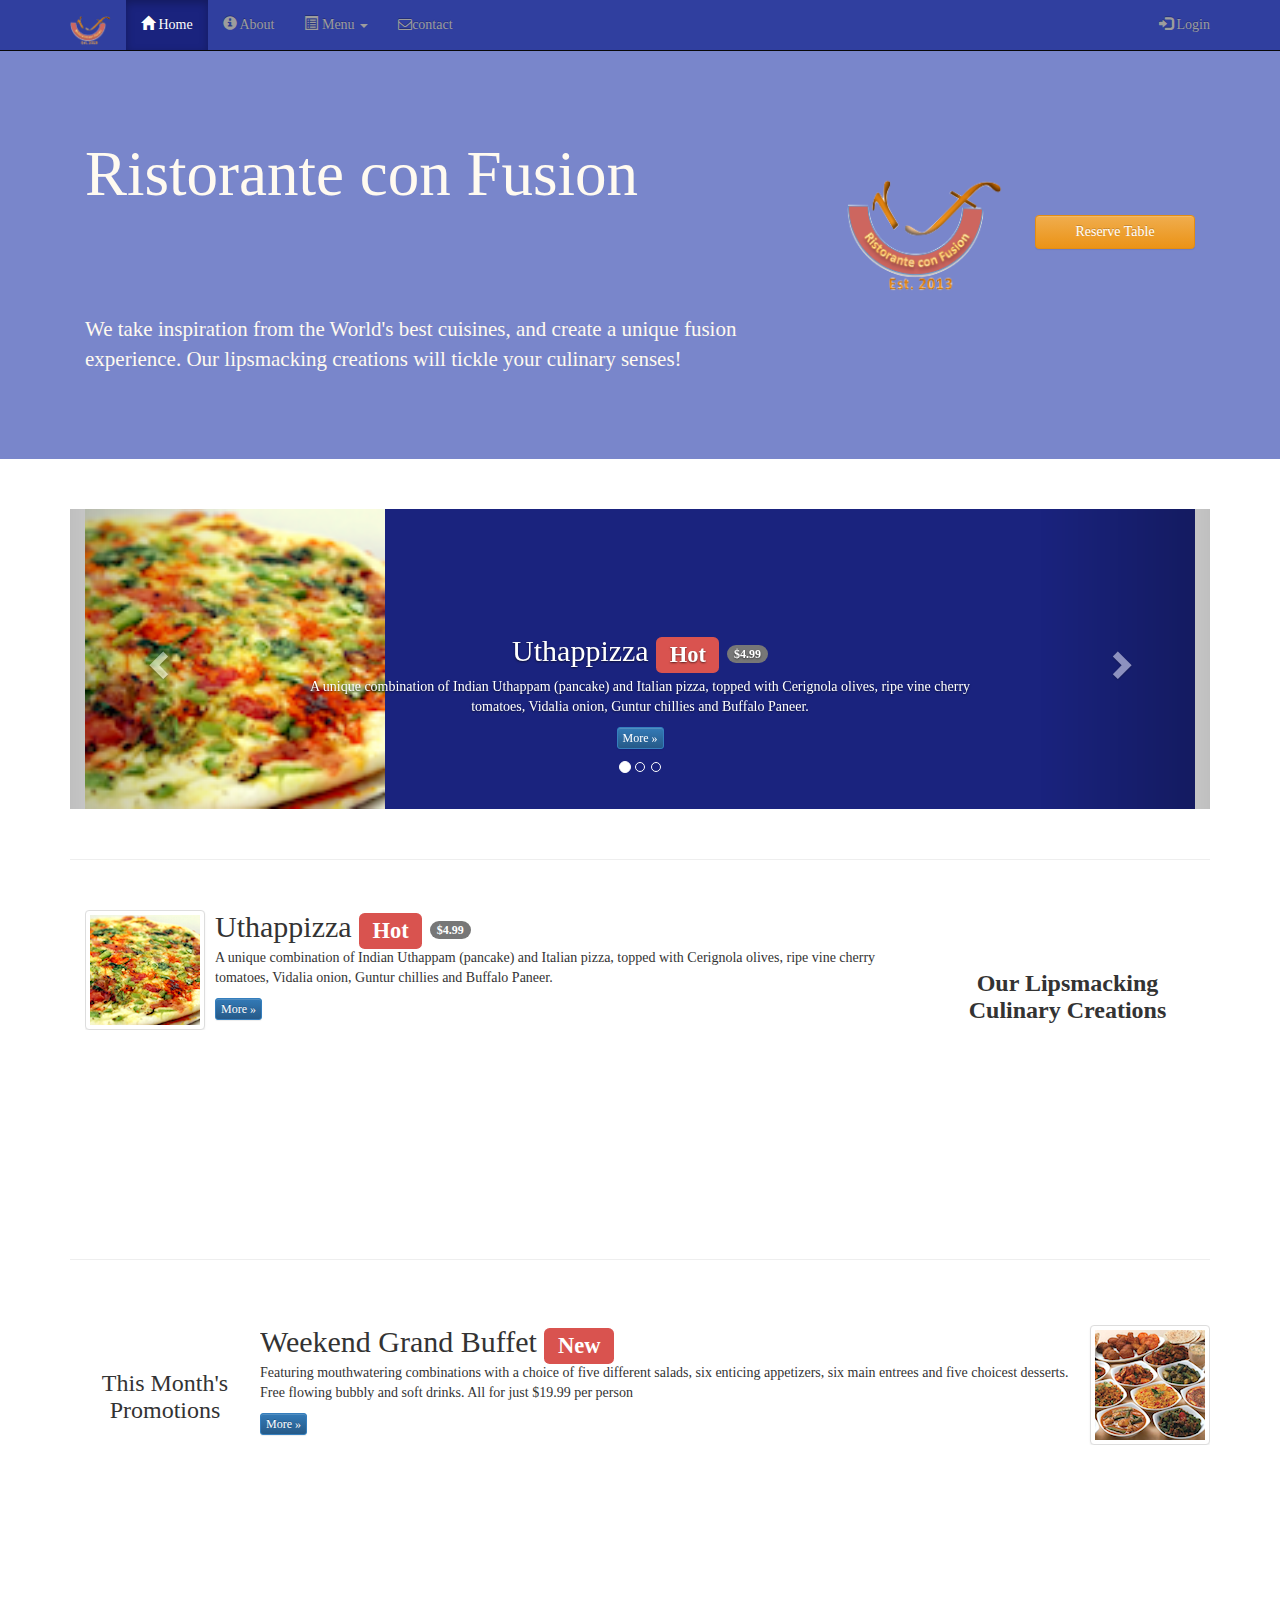
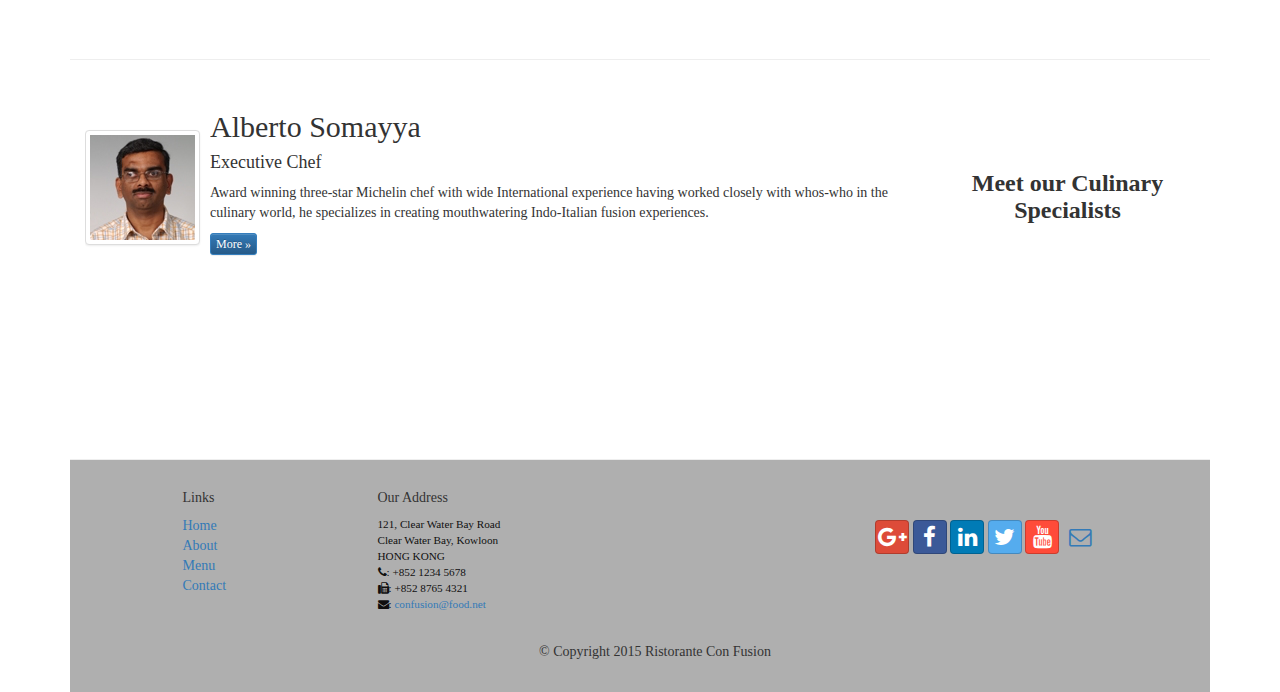
==== index.html @ 05b3b9a7 "initial commit for coursera front end web ui frameworks and tools" ====
<!DOCTYPE html>
<html lang="en">

<head>
   <meta charset="utf-8">
    <meta http-equiv="X-UA-Compatible" content="IE=edge">
    <meta name="viewport" content="width=device-width, initial-scale=1">
 
    <title>Ristorante Con Fusion</title>
    <!-- Bootstrap -->
    <link href="css/bootstrap.min.css" rel="stylesheet">
    <link href="css/bootstrap-theme.min.css" rel="stylesheet">
     <link href="css/myStyles.css" rel="stylesheet">
     <link href="css/font-awesome.min.css" rel="stylesheet">
    <link href="css/bootstrap-social.css" rel="stylesheet">
    <style media="screen" type="text/css">
    .row-header{
    margin:0px auto;
    padding:0px auto;
}

.row-content {
    margin:0px auto;
    padding: 50px 0px 50px 0px;
    border-bottom: 1px ridge;
    min-height:400px;
}

.row-content-about {
    margin:0px auto;
    padding: 50px 0px 50px 30px;
    border-bottom: 1px ridge;
    min-height:400px;
}
.row-content-about-title {
    margin:0px auto;
    padding: 0px 0px 0px 30px;
    border-bottom: 1px ridge;
}
.row-footer{
    background-color: #AfAfAf;
    margin:0px auto;
    padding: 20px 0px 20px 0px;
}

.jumbotron {
    padding:70px 30px 70px 30px;
    margin:0px auto;
    background: #7986CB ;
    color:floralwhite;
}

address{
    font-size:80%;
    margin:0px;
    color:#0f0f0f;
}

body{
    padding:50px 0px 0px 0px;
    z-index:0;
     font-family: 'Oswald', Helvetica Neue;
}

.navbar-inverse {
     background: #303F9F;
}

.navbar-inverse .navbar-form .navbar-right label {
    color: white
}
.navbar-inverse .navbar-nav > .active > a,
.navbar-inverse .navbar-nav > .active > a:hover,
.navbar-inverse .navbar-nav > .active > a:focus {
    color: #fff;
    background: #1A237E;
}

.navbar-inverse .navbar-nav > .open > a,
 .navbar-inverse .navbar-nav > .open > a:hover,
 .navbar-inverse .navbar-nav > .open > a:focus {
    color: #fff;
    background: #1A237E;
}

.navbar-inverse .navbar-nav .open .dropdown-menu> li> a,
.navbar-inverse .navbar-nav .open .dropdown-menu {
    background-color: #303F9F;
    color:#eeeeee;
}

.navbar-inverse .navbar-nav .open .dropdown-menu> li> a:hover {
    color:#000000;
}
.btn-primary {
    color: #fff;
    background-color: #0495c9;
    border-color: #357ebd; /*set the color you want here*/
}
.tab-content {
    border-left: 1px solid #ddd;
    border-right: 1px solid #ddd;
    border-bottom: 1px solid #ddd;
    padding: 10px;
}
.affix {
    top:100px;
}
.carousel {
    background:#1A237E;
}
.carousel .item {
  height: 300px;
}
.item img {
    position: absolute;
    top: 0;
    left: 0;
    min-height: 300px;
}

    </style>
    <!-- HTML5 shim and Respond.js for IE8 support of HTML5 elements and media queries -->
    <!-- WARNING: Respond.js doesn't work if you view the page via file:// -->
    <!--[if lt IE 9]>
      <script src="https://oss.maxcdn.com/html5shiv/3.7.2/html5shiv.min.js"></script>
      <script src="https://oss.maxcdn.com/respond/1.4.2/respond.min.js"></script>
    <![endif]-->
</head>

<body data-spy="scroll" data-target="reserveTableButton data-offset="50"">
    <nav class="navbar navbar-inverse navbar-fixed-top" role="navigation">
            <div class="container">
                <div class="navbar-header">
                    <button type="button" class="navbar-toggle collapsed" data-toggle="collapse" data-target="#navbar" aria-expanded="false" aria-controls="navbar">
                        <span class="sr-only">Toggle navigation</span>
                        <span class="icon-bar"></span>
                        <span class="icon-bar"></span>
                        <span class="icon-bar"></span>
                        
                    </button>
                     <a class="navbar-brand" href="index.html"><img src="img\logo.png" height=30 width=41></a>
              

                </div>
                <div id = "navbar" class="navbar-collapse collapse">
                   <ul class="nav navbar-nav">
                    <li class="active"><a href="index.html"><span class="glyphicon glyphicon-home"
                         aria-hidden="true"></span> Home</a></li>
                    <li><a href="aboutus.html">
                        <span class="glyphicon glyphicon-info-sign"
                         aria-hidden="true"></span> About</a></li>
                    <li class="dropdown">
                        <a href="#" class="dropdown-toggle" data-toggle="dropdown"
                         role="button" aria-haspopup="true" aria-expanded="false"> 
						 <span class="glyphicon glyphicon-list-alt" 
					      aria-hidden="true"></span>
                         Menu <span class="caret"></span></a>
                        <ul class="dropdown-menu">
                            <li><a href="#">Appetizers</a></li>
                            <li><a href="#">Main Courses</a></li>
                            <li><a href="#">Desserts</a></li>
                            <li><a href="#">Drinks</a></li>
                            <li role="separator" class="divider"></li>
                            <li class="dropdown-header">Specials</li>
                            <li><a href="#">Lunch Buffet</a></li>
                            <li><a href="#">Weekend Brunch</a></li>
                        </ul>
                    </li>
			
                    <li ><a href="contactus.html">
					<i class="fa fa-envelope-o"></i><span class=""glyphicon glyphicon-envelope""
                         aria-hidden="true"></span>contact</a></li>
                </ul>
                     <ul class="nav navbar-nav navbar-right">
                    <li><a data-toggle="modal" data-target="#loginModal">
                    <span class="glyphicon glyphicon-log-in"></span> Login</a>
                    </li>
                </ul>

                   
                </div>
            </div>
    </nav>
    
    <div id="loginModal" class="modal fade" role="dialog">
        <div class="modal-dialog">
        <!-- Modal content-->
        <div class="modal-content">
            <div class="modal-header">
                <button type="button" class="close" data-dismiss="modal">&times;</button>
                <h4 class="modal-title">Login </h4>
            </div>
            <div class="modal-body">
     <form class="form-inline" >
                        <div class="form-group">
                                <label class="sr-only" for="email">Email address</label>
                                <input type="email" class="form-control input-sm" id="email" placeholder="Email">
                       </div>
                       <div class="form-group">
                                <label class="sr-only" for="password">Password</label>
                                <input type="password" class="form-control input-sm" id="password" placeholder="Password">
                       </div>
                       <div class="checkbox">
                            <label>
                                <input type="checkbox">Remember me
                            </label> 
                        </div>
                             <button type="submit" class="btn btn-default btn-info ">Sign in </button>
                             <button type="button" class="btn btn-default btn-sm" data-dismiss="modal">Cancel</button>
                 
    </form>

            </div>
        </div>
        </div>
    </div>
    
     <div id="ReserveModal" class="modal fade" role="dialog">
      <div class="modal-dialog">
        <!-- Modal content-->
        <div class="modal-content">
            <div class="modal-header">
                <button type="button" class="close" data-dismiss="modal">&times;</button>
                <h4 class="modal-title">Reserve a Table</h4>
            </div>
            <div class="modal-body">   
               <form class="form-inline" id="reserveForm">
                   <div class="form-group">
                       <label for="inlineRadioOptions" class="col-sm-2 control-label">Number of Guests</label>
                       <div id="inlineRadioOptions" class="col-xs-10">
                           <label class="radio-inline">
                               <input name="n" type="radio" id="inlineRadio1" value="option1">1                           </label>
                           <label class="radio-inline">
                               <input name="n" type="radio" id="inlineRadio2" value="option2">2
                           </label>
                           <label class="radio-inline">
                               <input name="n" type="radio" id="inlineRadio3" value="option3">3
                           </label>
                           <label class="radio-inline">
                               <input name="n" type="radio" id="inlineRadio4" value="option4">4
                           </label>
                           <label class="radio-inline">
                               <input name="n" type="radio" id="inlineRadio5" value="option5">5                           </label>
                           <label class="radio-inline">
                               <input name="n" type="radio" id="inlineRadio6" value="option6">6
                           </label>
                        </div>
                    </div>
                    <p style="padding:5px;"></p>
                   
                    <div class="form-group">
                       <label for="SectionsRadio" class="col-sm-2 control-label" style="margin-right:15px">Section</label>
                       <div id="SectionsRadio" class="col-sm-9">
                           
                           <div class="btn-group" data-toggle="buttons">
                              <label class="btn btn-success active">
                                <input type="radio" name="section" id="non-smoking" autocomplete="off" checked> Non-smoking
                              </label>
                              <label class="btn btn-danger">
                                <input type="radio" name="section" id="smoking" autocomplete="off"> Smoking
                              </label>
                              
                            </div>
                           
                        </div>
                    </div>

                    <p style="padding:5px;"></p>
                    
                    <div class="form-group form-inline" id="dateTime">
                         <label for="dateTime" class="col-sm-2 control-label">Date and Time</label>
                         <div class="form-group has-feedback">
                             <input type="text" class="form-control" id="date1" aria-describedby="date1" placeholder="Date">
                             <i class="glyphicon glyphicon-calendar form-control-feedback" aria-hidden="true"></i>
                         </div>
                         <div class="form-group has-feedback">
                             <input type="text" class="form-control" id="time1" aria-describedby="time1" placeholder="Time">
                             <i class="glyphicon glyphicon-time form-control-feedback" aria-hidden="true"></i>
                         </div>   
                   </div>
                   
                    <p style="padding:5px;"></p>

                    <div class="form-group form-inline">
                        <div class="col-xs-12">
                             <button type="submit" class="btn btn-info">Reserve</button>
                            <button type="button" class="btn btn-default btn-sm" data-dismiss="modal">Cancel</button>
                         </div>
                    </div>
                    
                 </form>
                <p style="padding:20px;"></p>
                 <div class="alert alert-warning alert-dismissible" role="alert">
                        <button type="button" class="close" data-dismiss="alert" aria-label="Close">
                        <span aria-hidden="true">&times;</span></button>
                     <strong>Warning!</strong>:Please <a href="tel:+85212345678" class="alert-link">Call</a> us to reserve for more than six guests.
                    </div>
                 

            </div>
        </div>
        </div>
    </div>

    <header class="jumbotron"> 

        <!-- Main component for a primary marketing message or call to action -->

        <div class="container">
            <div class="row row-header">
                <div class="col-xs-12 col-sm-8">
                    <h1>Ristorante con Fusion</h1>
                    <p style="padding:40px;"></p>
                    <p>We take inspiration from the World's best cuisines, and create a unique fusion experience. Our lipsmacking creations will tickle your culinary senses!</p>
                </div>
                <div class="col-xs-12 col-sm-2">
                    <p style="padding:20px;"></p>
                    <img src="img\logo.png" class="img-responsive">
                </div>
                <div class="col-xs-12 col-sm-2">
                <p style="padding:40px;"></p>
                  <a  type="button" class="btn btn-warning btn-block"data-toggle="modal" data-target="#ReserveModal">
                   Reserve Table</a>
                    
                  
                </div>
            </div>
          </div>
     </header>

    
 <div class="container">
    <div class="row row-content">
        <div class="col-xs-12">
            <div id="mycarousel" class="carousel slide" data-ride="carousel">
                <ol class="carousel-indicators">
                    <li data-target="#mycarousel" data-slide-to="0" class="active"></li>
                    <li data-target="#mycarousel" data-slide-to="1"></li>
                    <li data-target="#mycarousel" data-slide-to="2"></li>
                </ol>
        <!-- Wrapper for slides -->
                <div class="carousel-inner" role="listbox">
                    <div class="item active">
                        <img class="img-responsive"
                         src="img/uthappizza.png" alt="Uthappizza">
                        <div class="carousel-caption">
                        <h2>Uthappizza  <span class="label label-danger">Hot</span> <span class="badge">$4.99</span></h2>
                        <p>A unique combination of Indian Uthappam (pancake) and
                          Italian pizza, topped with Cerignola olives, ripe vine
                          cherry tomatoes, Vidalia onion, Guntur chillies and
                          Buffalo Paneer.</p>
                        <p><a class="btn btn-primary btn-xs" href="#">More &raquo;</a></p>
                        </div>
                    </div>
                    
                    <div class="item">
                       <img class="img-responsive"
                         src="img/buffet.png" alt="Weekend Grand Buffet">
                        
                        <div class="carousel-caption">
                        <h2>Weekend Grand Buffet <span class="label label-danger label-xs">New</span></h2>
                        <p>Featuring mouthwatering combinations with a choice of five different salads, six enticing appetizers, six main entrees and five choicest desserts. Free flowing bubbly and soft drinks. All for just $19.99 per person </p>
                        <p><a class="btn btn-primary btn-xs" href="#">More &raquo;</a></p>
                        </div>
                         </div>
                                                                     
                                                                     
                    <div class="item">
                      <img class="img-responsive"
                         src="img/alberto.png" alt="Alberto Somayya">
                        
                        <div class="carousel-caption">
                   <h2>Alberto Somayya</h2>    
                            <h4>Executive Chef</h4>
                            <p>Award winning three-star Michelin chef with wide International experience having worked closely with whos-who in the culinary world, he specializes in creating mouthwatering Indo-Italian fusion experiences. He says, <em>Put together the cuisines from the two craziest cultures, and you get a winning hit! Amma Mia!</em></p>
                            <p><a class="btn btn-primary btn-xs" href="#">More &raquo;</a></p>
                        </div>
                     </div>
                    </div>
             </div>
                <!-- Controls -->
                <a class="left carousel-control" href="#mycarousel" role="button" data-slide="prev">
                    <span class="glyphicon glyphicon-chevron-left" aria-hidden="true"></span>
                    <span class="sr-only">Previous</span>
                </a>
                <a class="right carousel-control" href="#mycarousel" role="button" data-slide="next">
                    <span class="glyphicon glyphicon-chevron-right" aria-hidden="true"></span>
                    <span class="sr-only">Next</span>
                </a>                                                         
        </div>
     </div>
</div>

         
         <div class="container">
        <div class="row row-content">
            <div class="col-xs-12 col-sm-3 col-sm-push-9">
                <p style="padding:20px;"></p>
                <h3 align=center><strong>Our Lipsmacking Culinary Creations</strong></h3>
            </div>
            <div class="col-xs-12 col-sm-9 col-sm-pull-3">
                 <div class="media">
                    <div class="media-left media-middle">
                        <a href="#">
                        <img class="media-object img-thumbnail"
                         src="img/uthappizza.png" alt="Uthappizza">
                        </a>
                    </div>
                    <div class="media-body">
                        <h2 class="media-heading">Uthappizza <span class="label label-danger label-xs">Hot</span>
                            <span class="badge">$4.99</span></h2>
                        <p>A unique combination of Indian Uthappam (pancake) and
                          Italian pizza, topped with Cerignola olives, ripe vine
                          cherry tomatoes, Vidalia onion, Guntur chillies and
                          Buffalo Paneer.</p>
                        <p><a class="btn btn-primary btn-xs" href="#">More &raquo;</a></p>
                    </div>
                </div>
               
            </div>
        </div>


        <div class="row row-content">
            <div class="col-xs-12 col-sm-2 ">
                <p style="padding:20px;"></p>
                <h3 align=center>This Month's Promotions</h3>
            </div>
              <div class="media">
                  <div class="media-body">
                        <h2 class="media-heading">Weekend Grand Buffet <span class="label label-danger label-xs">New</span></h2>
                        <p>Featuring mouthwatering combinations with a choice of five different salads, six enticing appetizers, six main entrees and five choicest desserts. Free flowing bubbly and soft drinks. All for just $19.99 per person </p>
                        <p><a class="btn btn-primary btn-xs" href="#">More &raquo;</a></p>
                    </div>
                    <div class="media-right media-middle">
                        <a href="#">
                        <img class="media-object img-thumbnail"
                         src="img/buffet.png" alt="Buffet">
                        </a>
                    </div>
                   </div>
         </div>
         </div>
        
    <div class="container" >
        <div class="row row-content">
            <div class="col-xs-12 col-sm-3 col-sm-push-9">
               <p style="padding:20px;"></p>
               <h3 align=center><strong>Meet our Culinary Specialists</strong></h3>
               
             </div>
             <div class="col-xs-12 col-sm-9 col-sm-pull-3">
                  <div class="media">
                    <div class="media-left media-middle">
                        <a href="#">
                        <img class="media-object img-thumbnail"
                         src="img/alberto.png" alt="Alberto Somayya">
                        </a>
                    </div>
                    <div class="media-body">
                        <h2 class="media-heading">Alberto Somayya</h2>
                        <h4>Executive Chef</h4>
                        <p>Award winning three-star Michelin chef with wide
                         International experience having worked closely with
                         whos-who in the culinary world, he specializes in
                          creating mouthwatering Indo-Italian fusion experiences.
                         </p>
                        <p><a class="btn btn-primary btn-xs" href="#">More &raquo;</a></p>
                    </div>
                  </div> 
              </div>
         </div>
        
            
    <footer class="row-footer">
        <div class="container">
            <div class="row">             
                <div class = "col-xs-5 col-xs-offset-1 col-sm-2 col-sm-offset-1">
                    <h5>Links</h5>
                    <ul class="list-unstyled">
                        <li><a href="#">Home</a></li>
                        <li><a href="#">About</a></li>
                        <li><a href="#">Menu</a></li>
                        <li><a href="#">Contact</a></li>
                    </ul>
                </div>
                <div class="col-xs-6 col-sm-5">
                    <h5>Our Address</h5>
                    <address>
		              121, Clear Water Bay Road<br>
		              Clear Water Bay, Kowloon<br>
		              HONG KONG<br>
		             <i class="fa fa-phone"></i>: +852 1234 5678<br>
		               <i class="fa fa-fax"></i>: +852 8765 4321<br>
                        <i class="fa fa-envelope"></i>: 
		               <a href="mailto:confusion@food.net">confusion@food.net</a>
		           </address>
                </div>
                <div class="col-xs-12 col-sm-4">
                      <div class="nav navbar-nav" style="padding: 40px 10px;">
                        <a class="btn btn-social-icon btn-google-plus" href="http://google.com/+"><i class="fa fa-google-plus"></i></a>
                        <a class="btn btn-social-icon btn-facebook" href="http://www.facebook.com/profile.php?id="><i class="fa fa-facebook"></i></a>
                        <a class="btn btn-social-icon btn-linkedin" href="http://www.linkedin.com/in/"><i class="fa fa-linkedin"></i></a>
                        <a class="btn btn-social-icon btn-twitter" href="http://twitter.com/"><i class="fa fa-twitter"></i></a>
                        <a class="btn btn-social-icon btn-youtube" href="http://youtube.com/"><i class="fa fa-youtube"></i></a>
                        <a class="btn btn-social-icon" href="mailto:"><i class="fa fa-envelope-o"></i></a>
                    </div>
                </div>
                <div class="col-xs-12">
                    <p style="padding:10px;"></p>
                    <p align=center>© Copyright 2015 Ristorante Con Fusion</p>
                </div>
            </div>
        </div>
    </footer>
 <!-- jQuery (necessary for Bootstrap's JavaScript plugins) -->
    <script src="https://ajax.googleapis.com/ajax/libs/jquery/1.11.3/jquery.min.js"></script>
    <!-- Include all compiled plugins (below), or include individual files as needed -->
    <script src="js/bootstrap.min.js"></script>
<script>
        $(document).ready(function(){
        $('[data-toggle="tooltip"]').tooltip();
         });
    </script>

</body>

</html>
---- css/myStyles.css ----
.row-header{
    margin:0px auto;
    padding:0px auto;
}

.row-content {
    margin:0px auto;
    padding: 50px 0px 50px 0px;
    border-bottom: 1px ridge;
    min-height:400px;
}

.row-content-about {
    margin:0px auto;
    padding: 50px 0px 50px 30px;
    border-bottom: 1px ridge;
    min-height:400px;
}
.row-content-about-title {
    margin:0px auto;
    padding: 0px 0px 0px 30px;
    border-bottom: 1px ridge;
}
.row-footer{
    background-color: #AfAfAf;
    margin:0px auto;
    padding: 20px 0px 20px 0px;
}

.jumbotron {
    padding:70px 30px 70px 30px;
    margin:0px auto;
    background: #7986CB ;
    color:floralwhite;
}

address{
    font-size:80%;
    margin:0px;
    color:#0f0f0f;
}

body{
    padding:50px 0px 0px 0px;
    z-index:0;
     font-family: 'Oswald', Helvetica Neue;
}

.navbar-inverse {
     background: #303F9F;
}

.navbar-inverse .navbar-form .navbar-right label {
    color: white
}
.navbar-inverse .navbar-nav > .active > a,
.navbar-inverse .navbar-nav > .active > a:hover,
.navbar-inverse .navbar-nav > .active > a:focus {
    color: #fff;
    background: #1A237E;
}

.navbar-inverse .navbar-nav > .open > a,
 .navbar-inverse .navbar-nav > .open > a:hover,
 .navbar-inverse .navbar-nav > .open > a:focus {
    color: #fff;
    background: #1A237E;
}

.navbar-inverse .navbar-nav .open .dropdown-menu> li> a,
.navbar-inverse .navbar-nav .open .dropdown-menu {
    background-color: #303F9F;
    color:#eeeeee;
}

.navbar-inverse .navbar-nav .open .dropdown-menu> li> a:hover {
    color:#000000;
}
.btn-primary {
    color: #fff;
    background-color: #0495c9;
    border-color: #357ebd; /*set the color you want here*/
}
.tab-content {
    border-left: 1px solid #ddd;
    border-right: 1px solid #ddd;
    border-bottom: 1px solid #ddd;
    padding: 10px;
}
.affix {
    top:100px;
}
.carousel {
    background:#1A237E;
}
.carousel .item {
  height: 300px;
}
.item img {
    position: absolute;
    top: 0;
    left: 0;
    min-height: 300px;
}
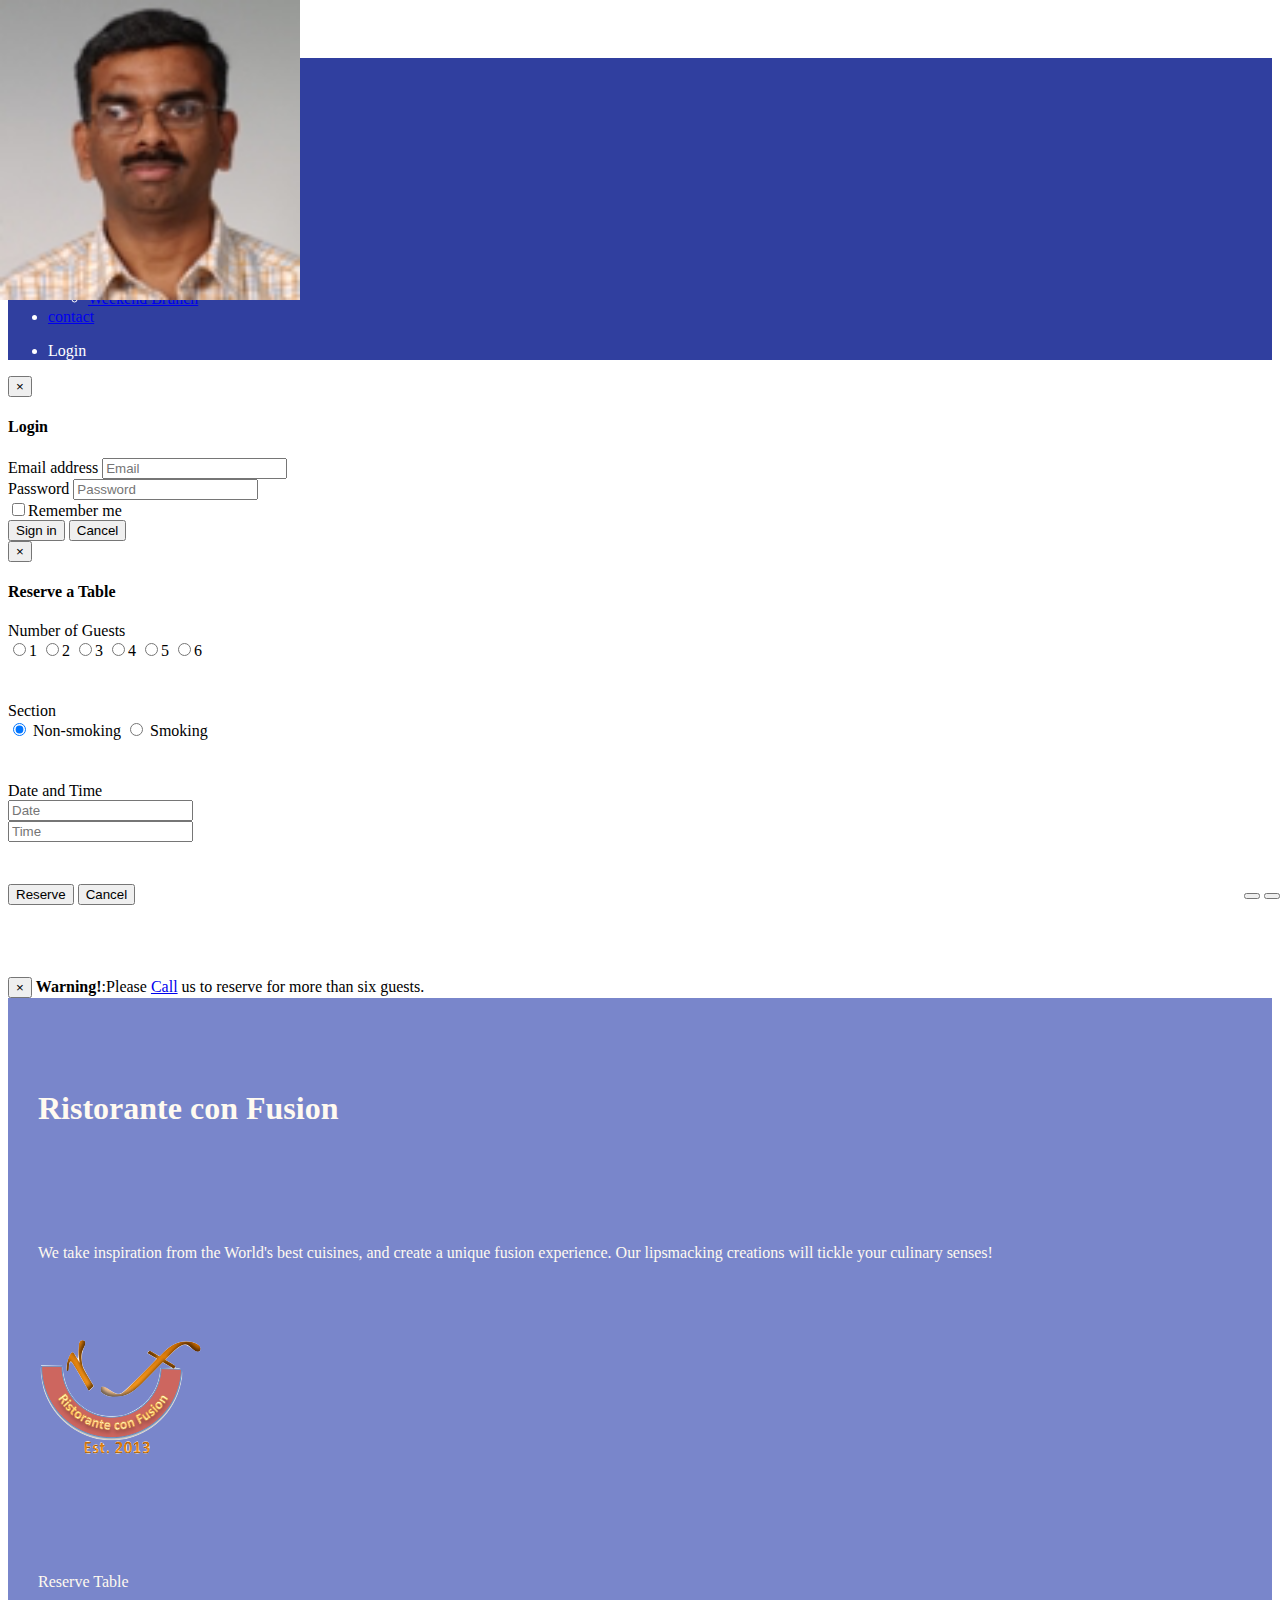
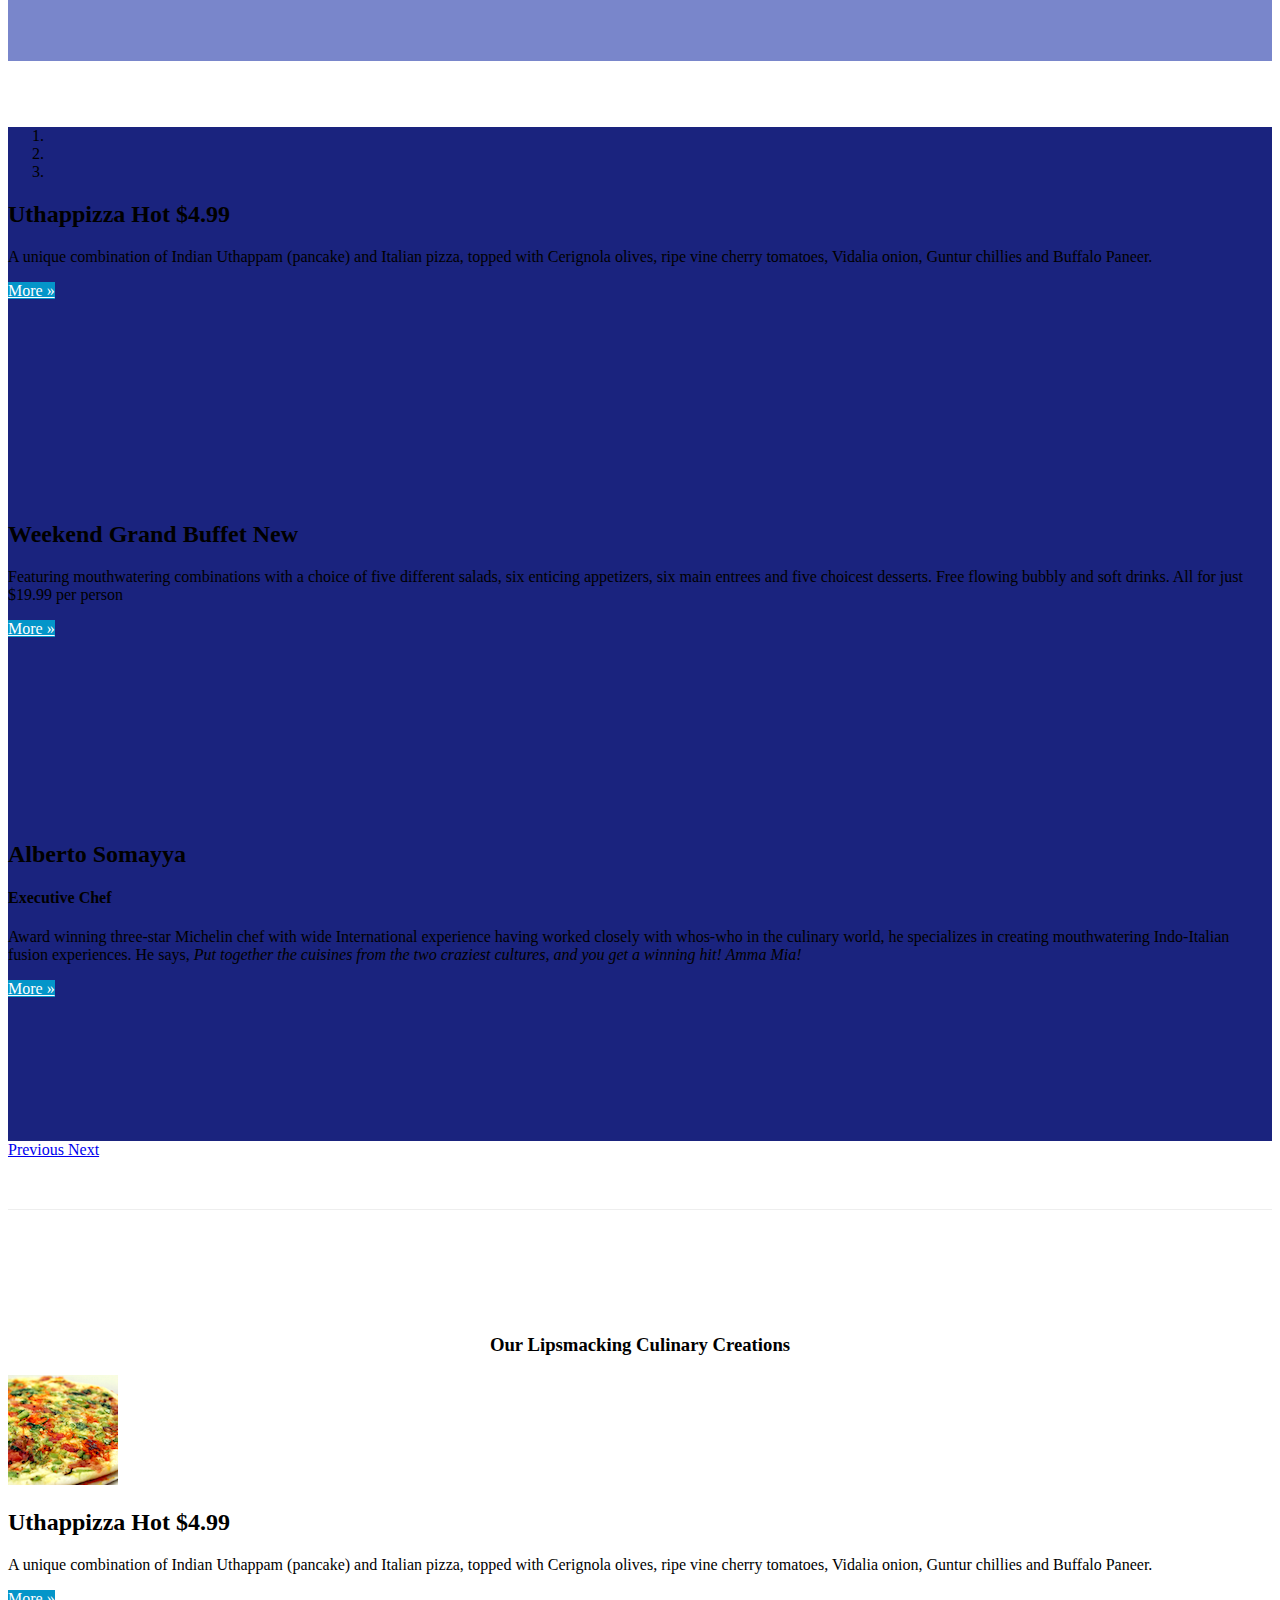
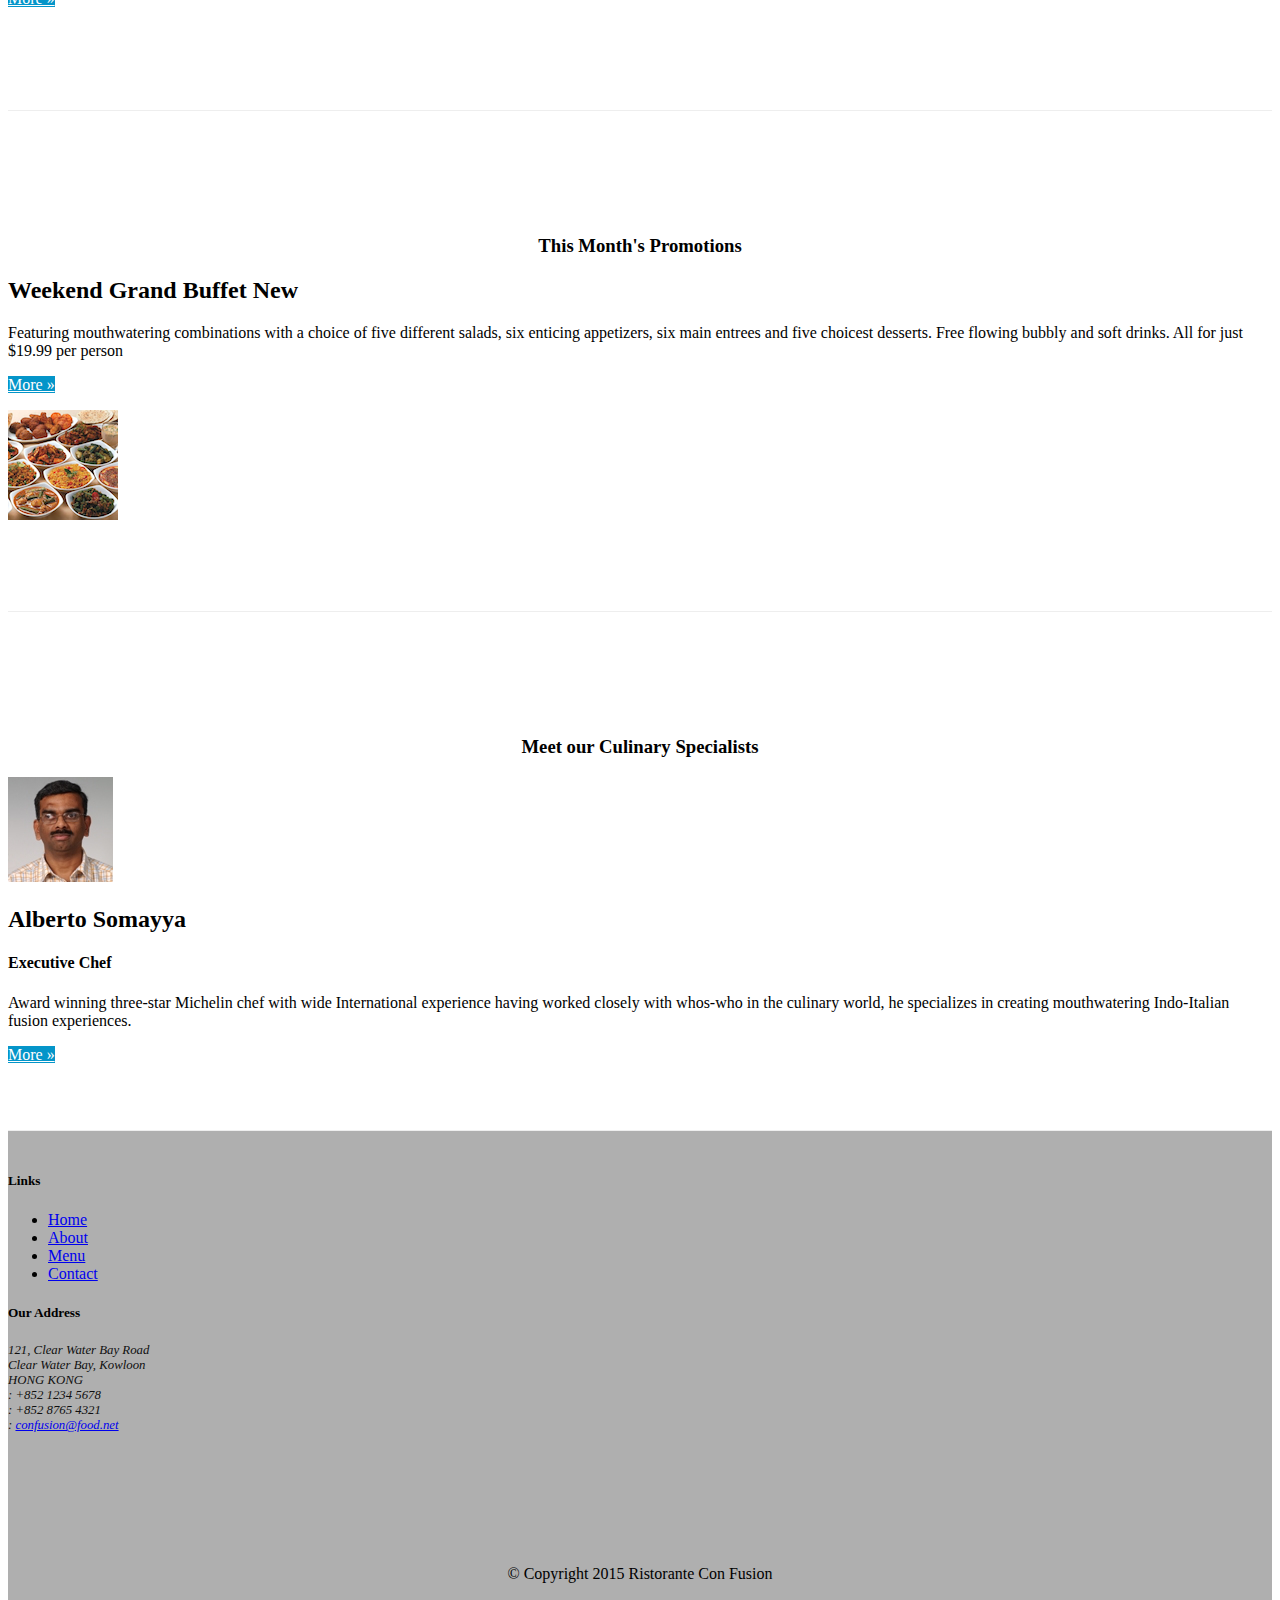
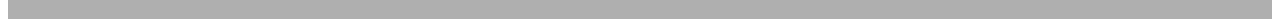
==== commit 4d7bbbbe: "Web Tools Assignment 4 - Using Bower, using less compiler" ====
--- a/index.html
+++ b/index.html
@@ -8,10 +8,13 @@
  
     <title>Ristorante Con Fusion</title>
     <!-- Bootstrap -->
-    <link href="css/bootstrap.min.css" rel="stylesheet">
-    <link href="css/bootstrap-theme.min.css" rel="stylesheet">
+    <link href="bower_components/bootstrap/dist/css/bootstrap.min.css" rel="stylesheet">
+    <link href="bower_components/bootstrap/dist/css/bootstrap-theme.min.css" rel="stylesheet">
+    <link href="bower_components/font-awesome/css/font-awesome.min.css" rel="stylesheet">
+
+   
      <link href="css/myStyles.css" rel="stylesheet">
-     <link href="css/font-awesome.min.css" rel="stylesheet">
+
     <link href="css/bootstrap-social.css" rel="stylesheet">
     <style media="screen" type="text/css">
     .row-header{
@@ -173,8 +176,8 @@
                          aria-hidden="true"></span>contact</a></li>
                 </ul>
                      <ul class="nav navbar-nav navbar-right">
-                    <li><a data-toggle="modal" data-target="#loginModal">
-                    <span class="glyphicon glyphicon-log-in"></span> Login</a>
+                       <li> 
+                           <a id="loginButton"><span class="glyphicon glyphicon-log-in"></span> Login</a>
                     </li>
                 </ul>
 
@@ -193,6 +196,7 @@
             </div>
             <div class="modal-body">
      <form class="form-inline" >
+         
                         <div class="form-group">
                                 <label class="sr-only" for="email">Email address</label>
                                 <input type="email" class="form-control input-sm" id="email" placeholder="Email">
@@ -206,10 +210,11 @@
                                 <input type="checkbox">Remember me
                             </label> 
                         </div>
-                             <button type="submit" class="btn btn-default btn-info ">Sign in </button>
+         
+                             <button type="submit" class="btn btn-info">Sign in </button>
                              <button type="button" class="btn btn-default btn-sm" data-dismiss="modal">Cancel</button>
-                 
-    </form>
+     
+            </form>
 
             </div>
         </div>
@@ -320,10 +325,7 @@
                 </div>
                 <div class="col-xs-12 col-sm-2">
                 <p style="padding:40px;"></p>
-                  <a  type="button" class="btn btn-warning btn-block"data-toggle="modal" data-target="#ReserveModal">
-                   Reserve Table</a>
-                    
-                  
+                    <a id="reserveButton" type="button" class="btn btn-warning btn-block">Reserve Table</a> 
                 </div>
             </div>
           </div>
@@ -387,7 +389,16 @@
                 <a class="right carousel-control" href="#mycarousel" role="button" data-slide="next">
                     <span class="glyphicon glyphicon-chevron-right" aria-hidden="true"></span>
                     <span class="sr-only">Next</span>
-                </a>                                                         
+                </a>       
+             <div class="btn-group" id="carouselButtons">
+                    <button class="btn btn-danger btn-xs" id="carousel-pause">
+                	    <span class="glyphicon glyphicon-pause" aria-hidden="true"></span>
+                    </button>
+                    <button class="btn btn-danger btn-xs" id="carousel-play">
+                	    <span class="glyphicon glyphicon-play" aria-hidden="true"></span>
+                    </button>
+                </div>
+   
         </div>
      </div>
 </div>
@@ -515,14 +526,28 @@
         </div>
     </footer>
  <!-- jQuery (necessary for Bootstrap's JavaScript plugins) -->
-    <script src="https://ajax.googleapis.com/ajax/libs/jquery/1.11.3/jquery.min.js"></script>
+        
+        <script src="bower_components/jquery/dist/jquery.min.js"></script>
     <!-- Include all compiled plugins (below), or include individual files as needed -->
-    <script src="js/bootstrap.min.js"></script>
+    <script src="bower_components/bootstrap/dist/js/bootstrap.min.js"></script>
+
 <script>
         $(document).ready(function(){
-        $('[data-toggle="tooltip"]').tooltip();
-         });
-    </script>
+            $("#mycarousel").carousel( { interval: 2000 } );
+                          $("#carousel-pause").click(function(){
+                $("#mycarousel").carousel('pause');
+            });
+                        $("#carousel-play").click(function(){
+                $("#mycarousel").carousel('cycle');
+            });
+             $('#loginButton').click(function(){
+                $('#loginModal').modal('show');
+            });
+            $('#reserveButton').click(function(){
+                $('#ReserveModal').modal('show');
+            });
+        });
+        </script>
 
 </body>
 
--- a/css/myStyles.css
+++ b/css/myStyles.css
@@ -1,104 +1,107 @@
-.row-header{
-    margin:0px auto;
-    padding:0px auto;
+.row-header {
+  margin: 0px auto;
+  padding: 0px 0px;
 }
-
 .row-content {
-    margin:0px auto;
-    padding: 50px 0px 50px 0px;
-    border-bottom: 1px ridge;
-    min-height:400px;
+  margin: 0px auto;
+  padding: 50px 0px;
+  border-bottom: 1px ridge;
+  min-height: 400px;
 }
-
+.row-footer {
+  margin: 0px auto;
+  padding: 20px 0px;
+  background-color: #AfAfAf;
+}
 .row-content-about {
-    margin:0px auto;
-    padding: 50px 0px 50px 30px;
-    border-bottom: 1px ridge;
-    min-height:400px;
+  margin: 0px auto;
+  padding: 50px 0px 50px 30px;
+  border-bottom: 1px ridge;
+  min-height: 400px;
 }
 .row-content-about-title {
-    margin:0px auto;
-    padding: 0px 0px 0px 30px;
-    border-bottom: 1px ridge;
+  margin: 0px auto;
+  padding: 0px 0px 0px 30px;
+  border-bottom: 1px ridge;
 }
-.row-footer{
-    background-color: #AfAfAf;
-    margin:0px auto;
-    padding: 20px 0px 20px 0px;
-}
-
 .jumbotron {
-    padding:70px 30px 70px 30px;
-    margin:0px auto;
-    background: #7986CB ;
-    color:floralwhite;
-}
-
-address{
-    font-size:80%;
-    margin:0px;
-    color:#0f0f0f;
-}
-
-body{
-    padding:50px 0px 0px 0px;
-    z-index:0;
-     font-family: 'Oswald', Helvetica Neue;
-}
-
-.navbar-inverse {
-     background: #303F9F;
-}
-
-.navbar-inverse .navbar-form .navbar-right label {
-    color: white
-}
-.navbar-inverse .navbar-nav > .active > a,
-.navbar-inverse .navbar-nav > .active > a:hover,
-.navbar-inverse .navbar-nav > .active > a:focus {
-    color: #fff;
-    background: #1A237E;
-}
-
-.navbar-inverse .navbar-nav > .open > a,
- .navbar-inverse .navbar-nav > .open > a:hover,
- .navbar-inverse .navbar-nav > .open > a:focus {
-    color: #fff;
-    background: #1A237E;
-}
-
-.navbar-inverse .navbar-nav .open .dropdown-menu> li> a,
-.navbar-inverse .navbar-nav .open .dropdown-menu {
-    background-color: #303F9F;
-    color:#eeeeee;
-}
-
-.navbar-inverse .navbar-nav .open .dropdown-menu> li> a:hover {
-    color:#000000;
-}
-.btn-primary {
-    color: #fff;
-    background-color: #0495c9;
-    border-color: #357ebd; /*set the color you want here*/
-}
-.tab-content {
-    border-left: 1px solid #ddd;
-    border-right: 1px solid #ddd;
-    border-bottom: 1px solid #ddd;
-    padding: 10px;
-}
-.affix {
-    top:100px;
+  margin: 0px auto;
+  padding: 70px 30px;
+  background: #7986CB;
+  color: floralwhite;
 }
 .carousel {
-    background:#1A237E;
+  background: #1a237e;
 }
 .carousel .item {
   height: 300px;
 }
-.item img {
-    position: absolute;
-    top: 0;
-    left: 0;
-    min-height: 300px;
-}+.carousel .item img {
+  left: 0;
+  min-height: 300px;
+  position: absolute;
+  top: 0;
+}
+.navbar-inverse {
+  background: #303f9f;
+  color: #ffffff;
+}
+.navbar-inverse .navbar-nav > .active > a {
+  background: #1a237e;
+  color: #ffffff;
+}
+.navbar-inverse .navbar-nav > .active > a:hover {
+  background: #1a237e;
+  color: #ffffff;
+}
+.navbar-inverse .navbar-nav > .active > a:focus {
+  background: #1a237e;
+  color: #ffffff;
+}
+.navbar-inverse .navbar-nav > .open > a {
+  background: #1a237e;
+  color: #ffffff;
+}
+.navbar-inverse .navbar-nav > .open > a:hover {
+  background: #1a237e;
+  color: #ffffff;
+}
+.navbar-inverse .navbar-nav > .open > a:focus {
+  background: #1a237e;
+  color: #ffffff;
+}
+.navbar-inverse .navbar-nav .open .dropdown-menu > li > a {
+  background-color: #303f9f;
+  color: #eeeeee;
+}
+.navbar-inverse .navbar-nav .open .dropdown-menu > li > a:hover {
+  color: #000000;
+}
+.navbar-inverse .navbar-nav .open .dropdown-menu {
+  background-color: #303f9f;
+  color: #eeeeee;
+}
+address {
+  color: #0f0f0f;
+  font-size: 80%;
+  margin: 0px;
+}
+body {
+  align: center;
+  padding: 50px 0px 0px 0px;
+  z-index: 0;
+}
+.tab-content {
+  border-bottom: 1px solid #dddddd;
+  border-left: 1px solid #dddddd;
+  border-right: 1px solid #dddddd;
+  padding: 10px;
+}
+.affix {
+  top: 100px;
+}
+#carouselButtons {
+  bottom: 0px;
+  position: absolute;
+  right: 0px;
+}
